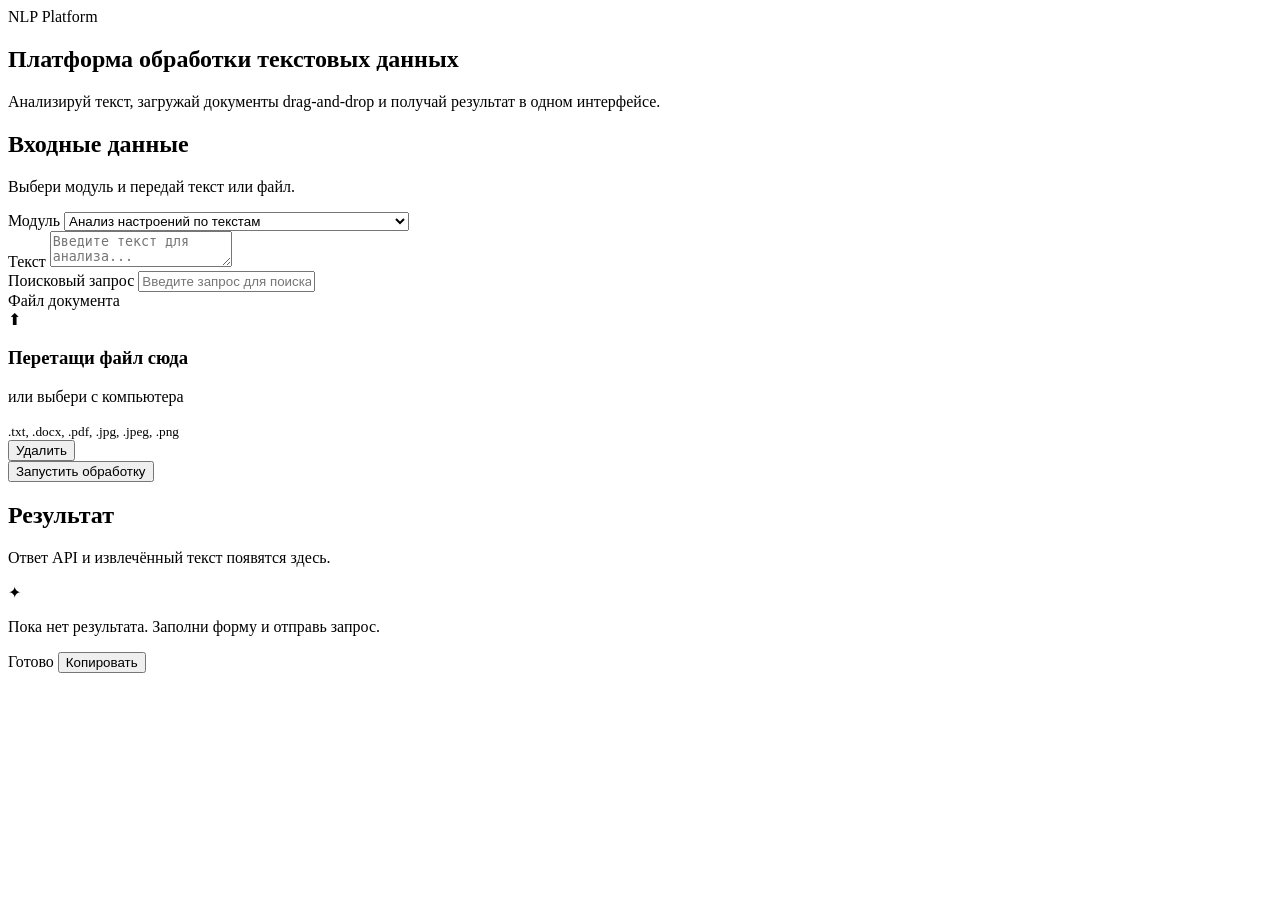
==== source/v2/rus_text_platform/web/templates/index.html @ 0b6fd5dc "added_module_parsing" ====
<!DOCTYPE html>
<html lang="ru">
<head>
    <meta charset="UTF-8">
    <meta name="viewport" content="width=device-width, initial-scale=1.0">
    <title>Russian Text Platform</title>
    <link rel="stylesheet" href="/static/style.css">
</head>
<body>
    <div class="page-bg"></div>

    <main class="app-shell">
        <section class="hero-card">
            <div class="hero-badge">NLP Platform</div>
            <h1>Платформа обработки текстовых данных</h1>
            <p class="hero-subtitle">
                Анализируй текст, загружай документы drag-and-drop и получай результат в одном интерфейсе.
            </p>
        </section>

        <section class="workspace">
            <div class="panel panel-form">
                <div class="panel-header">
                    <h2>Входные данные</h2>
                    <p>Выбери модуль и передай текст или файл.</p>
                </div>

                <form id="text-form" class="form-grid">
                    <div class="field">
                        <label for="module-select">Модуль</label>
                        <select name="module_type" id="module-select">
                            <option>Анализ настроений по текстам</option>
                            <option>Обработка неструктурированных текстовых данных</option>
                            <option>Поиск текстовых данных в системе</option>
                            <option>Обработка текстовых документов</option>
                        </select>
                    </div>

                    <div class="field" id="text-field">
                        <label for="text-input">Текст</label>
                        <textarea
                            id="text-input"
                            name="text"
                            placeholder="Введите текст для анализа..."
                        ></textarea>
                    </div>

                    <div class="field hidden" id="query-field">
                        <label for="query-input">Поисковый запрос</label>
                        <input
                            type="text"
                            name="query"
                            id="query-input"
                            placeholder="Введите запрос для поиска..."
                        >
                    </div>

                    <div class="field hidden" id="file-field">
                        <label>Файл документа</label>

                        <div class="dropzone" id="dropzone">
                            <input type="file" id="file-input" name="file" hidden
                                   accept=".txt,.docx,.pdf,.jpg,.jpeg,.png">
                            <div class="dropzone-inner">
                                <div class="drop-icon">⬆</div>
                                <h3>Перетащи файл сюда</h3>
                                <p>или <span id="browse-link">выбери с компьютера</span></p>
                                <small>.txt, .docx, .pdf, .jpg, .jpeg, .png</small>
                            </div>
                        </div>

                        <div class="file-meta hidden" id="file-meta">
                            <span class="file-name" id="file-name"></span>
                            <button type="button" class="file-remove" id="file-remove">Удалить</button>
                        </div>
                    </div>

                    <div class="actions">
                        <button type="submit" class="primary-btn" id="submit-btn">
                            <span class="btn-text">Запустить обработку</span>
                            <span class="btn-loader hidden" id="btn-loader"></span>
                        </button>
                    </div>
                </form>
            </div>

            <div class="panel panel-result">
                <div class="panel-header">
                    <h2>Результат</h2>
                    <p>Ответ API и извлечённый текст появятся здесь.</p>
                </div>

                <div class="result-placeholder" id="result-placeholder">
                    <div class="placeholder-icon">✦</div>
                    <p>Пока нет результата. Заполни форму и отправь запрос.</p>
                </div>

                <div class="result-container hidden" id="result-container">
                    <div class="result-toolbar">
                        <span class="result-status" id="result-status">Готово</span>
                        <button type="button" class="ghost-btn" id="copy-result-btn">Копировать</button>
                    </div>

                    <pre id="result-pre"></pre>
                </div>
            </div>
        </section>
    </main>

    <script>
        const moduleSelect = document.getElementById('module-select');
        const textField = document.getElementById('text-field');
        const queryField = document.getElementById('query-field');
        const fileField = document.getElementById('file-field');

        const form = document.getElementById('text-form');
        const resultContainer = document.getElementById('result-container');
        const resultPlaceholder = document.getElementById('result-placeholder');
        const resultPre = document.getElementById('result-pre');
        const resultStatus = document.getElementById('result-status');

        const submitBtn = document.getElementById('submit-btn');
        const btnText = document.querySelector('.btn-text');
        const btnLoader = document.getElementById('btn-loader');

        const dropzone = document.getElementById('dropzone');
        const fileInput = document.getElementById('file-input');
        const browseLink = document.getElementById('browse-link');
        const fileMeta = document.getElementById('file-meta');
        const fileName = document.getElementById('file-name');
        const fileRemove = document.getElementById('file-remove');
        const copyResultBtn = document.getElementById('copy-result-btn');

        function updateUIByModule() {
            const selected = moduleSelect.value;

            queryField.classList.add('hidden');
            fileField.classList.add('hidden');
            textField.classList.remove('hidden');

            if (selected === "Поиск текстовых данных в системе") {
                queryField.classList.remove('hidden');
            }

            if (selected === "Обработка текстовых документов") {
                fileField.classList.remove('hidden');
                textField.classList.add('hidden');
            }
        }

        function setSelectedFile(file) {
            const dt = new DataTransfer();
            dt.items.add(file);
            fileInput.files = dt.files;

            fileName.textContent = `${file.name} • ${(file.size / 1024).toFixed(1)} KB`;
            fileMeta.classList.remove('hidden');
            dropzone.classList.add('has-file');
        }

        function clearSelectedFile() {
            fileInput.value = '';
            fileMeta.classList.add('hidden');
            fileName.textContent = '';
            dropzone.classList.remove('has-file');
        }

        moduleSelect.addEventListener('change', updateUIByModule);
        updateUIByModule();

        browseLink.addEventListener('click', (e) => {
            e.stopPropagation();
            fileInput.click();
        });

        dropzone.addEventListener('click', () => {
            fileInput.click();
        });

        fileInput.addEventListener('change', (e) => {
            const file = e.target.files[0];
            if (file) setSelectedFile(file);
        });

        fileRemove.addEventListener('click', clearSelectedFile);

        // Критично: запрещаем браузеру открывать файл при drop на окно
        ['dragenter', 'dragover', 'dragleave', 'drop'].forEach(eventName => {
            window.addEventListener(eventName, (e) => {
                e.preventDefault();
                e.stopPropagation();
            });
            document.addEventListener(eventName, (e) => {
                e.preventDefault();
                e.stopPropagation();
            });
        });

        ['dragenter', 'dragover'].forEach(eventName => {
            dropzone.addEventListener(eventName, (e) => {
                e.preventDefault();
                e.stopPropagation();
                dropzone.classList.add('dragover');
            });
        });

        ['dragleave', 'drop'].forEach(eventName => {
            dropzone.addEventListener(eventName, (e) => {
                e.preventDefault();
                e.stopPropagation();
                dropzone.classList.remove('dragover');
            });
        });

        dropzone.addEventListener('drop', (e) => {
            e.preventDefault();
            e.stopPropagation();

            const files = e.dataTransfer.files;
            if (files && files.length > 0) {
                setSelectedFile(files[0]);
            }
        });

        form.addEventListener('submit', async function(e) {
            e.preventDefault();

            const formData = new FormData();
            formData.append('module_type', moduleSelect.value);
            formData.append('text', document.getElementById('text-input').value || '');
            formData.append('query', document.getElementById('query-input').value || '');

            if (fileInput.files[0]) {
                formData.append('file', fileInput.files[0]);
            }

            submitBtn.disabled = true;
            btnText.textContent = 'Обработка...';
            btnLoader.classList.remove('hidden');

            try {
                const response = await fetch('/process', {
                    method: 'POST',
                    body: formData
                });

                const result = await response.json();

                resultPlaceholder.classList.add('hidden');
                resultContainer.classList.remove('hidden');
                resultStatus.textContent = response.ok ? 'Успешно' : 'Ошибка';
                resultPre.textContent = JSON.stringify(result, null, 2);
            } catch (error) {
                resultPlaceholder.classList.add('hidden');
                resultContainer.classList.remove('hidden');
                resultStatus.textContent = 'Ошибка';
                resultPre.textContent = JSON.stringify({
                    error: 'Не удалось выполнить запрос',
                    details: String(error)
                }, null, 2);
            } finally {
                submitBtn.disabled = false;
                btnText.textContent = 'Запустить обработку';
                btnLoader.classList.add('hidden');
            }
        });

        copyResultBtn.addEventListener('click', async () => {
            try {
                await navigator.clipboard.writeText(resultPre.textContent);
                copyResultBtn.textContent = 'Скопировано';
                setTimeout(() => {
                    copyResultBtn.textContent = 'Копировать';
                }, 1200);
            } catch {
                copyResultBtn.textContent = 'Ошибка';
            }
        });
    </script>
</body>
</html>
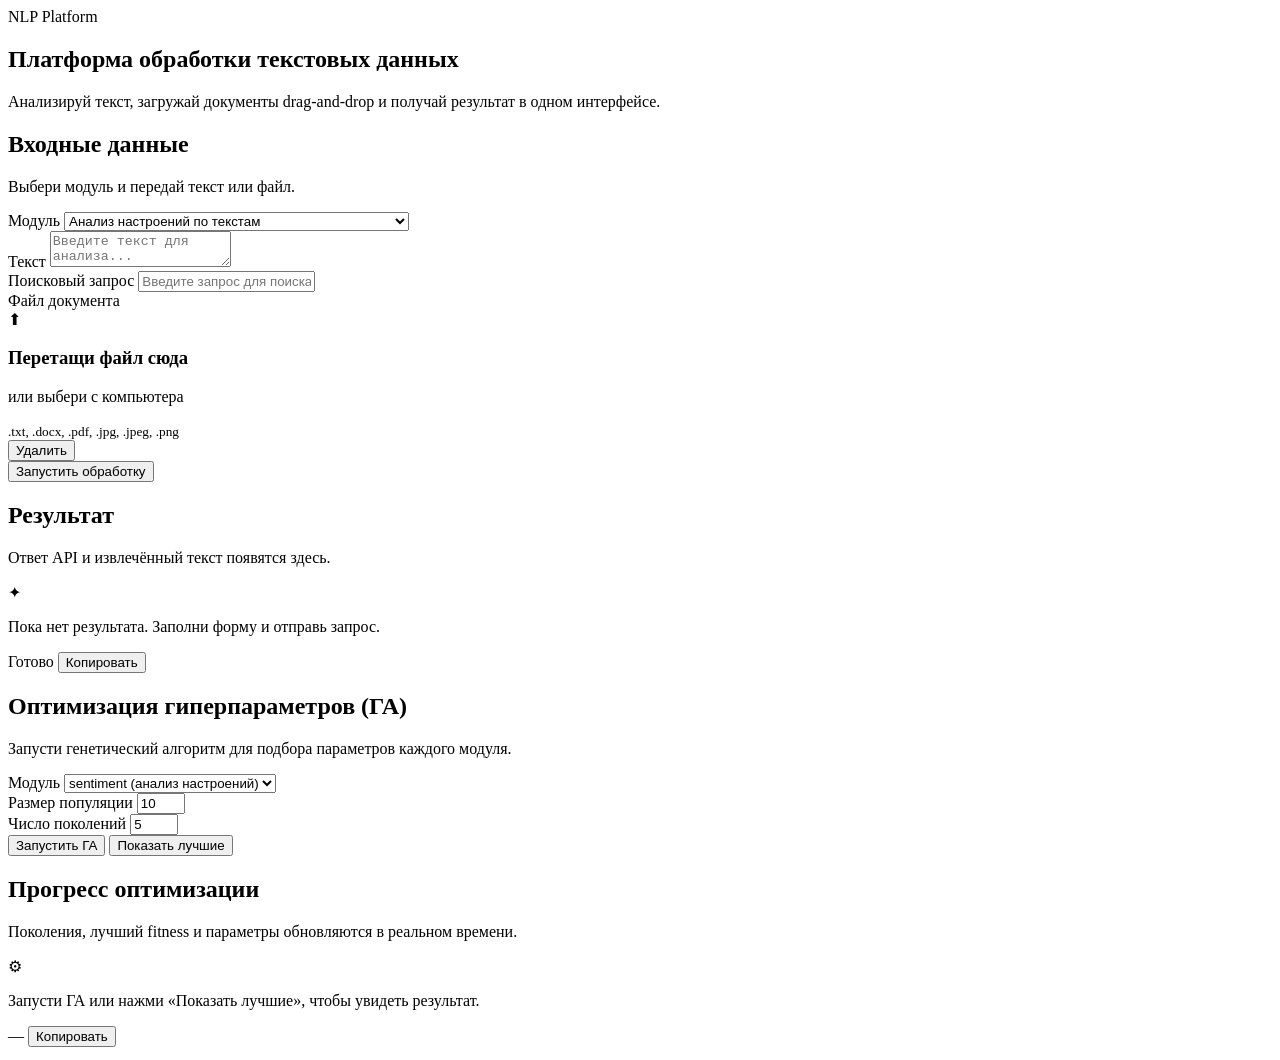
==== commit ba0f2b7e: "Add genetic algorithm hyperparameter tuning for all NLP modules Implements DEAP-based GA to optimize" ====
--- a/source/v2/rus_text_platform/web/templates/index.html
+++ b/source/v2/rus_text_platform/web/templates/index.html
@@ -105,6 +105,62 @@
                 </div>
             </div>
         </section>
+
+        <section class="workspace">
+            <div class="panel panel-form">
+                <div class="panel-header">
+                    <h2>Оптимизация гиперпараметров (ГА)</h2>
+                    <p>Запусти генетический алгоритм для подбора параметров каждого модуля.</p>
+                </div>
+
+                <div class="form-grid">
+                    <div class="field">
+                        <label for="ga-module">Модуль</label>
+                        <select id="ga-module">
+                            <option value="sentiment">sentiment (анализ настроений)</option>
+                            <option value="search">search (поиск документов)</option>
+                            <option value="text_processing">text_processing (NER pipeline)</option>
+                        </select>
+                    </div>
+
+                    <div class="field">
+                        <label for="ga-population">Размер популяции</label>
+                        <input type="number" id="ga-population" value="10" min="2" max="50">
+                    </div>
+
+                    <div class="field">
+                        <label for="ga-generations">Число поколений</label>
+                        <input type="number" id="ga-generations" value="5" min="1" max="50">
+                    </div>
+
+                    <div class="actions">
+                        <button type="button" class="primary-btn" id="ga-start-btn">Запустить ГА</button>
+                        <button type="button" class="ghost-btn" id="ga-best-btn">Показать лучшие</button>
+                    </div>
+                </div>
+            </div>
+
+            <div class="panel panel-result">
+                <div class="panel-header">
+                    <h2>Прогресс оптимизации</h2>
+                    <p>Поколения, лучший fitness и параметры обновляются в реальном времени.</p>
+                </div>
+
+                <div class="result-placeholder" id="ga-placeholder">
+                    <div class="placeholder-icon">⚙</div>
+                    <p>Запусти ГА или нажми «Показать лучшие», чтобы увидеть результат.</p>
+                </div>
+
+                <div class="result-container hidden" id="ga-container">
+                    <div class="result-toolbar">
+                        <span class="result-status" id="ga-status">—</span>
+                        <button type="button" class="ghost-btn" id="ga-copy-btn">Копировать</button>
+                    </div>
+
+                    <pre id="ga-output"></pre>
+                </div>
+            </div>
+        </section>
     </main>
 
     <script>
@@ -140,6 +196,7 @@
 
             if (selected === "Поиск текстовых данных в системе") {
                 queryField.classList.remove('hidden');
+                textField.classList.add('hidden');
             }
 
             if (selected === "Обработка текстовых документов") {
@@ -276,6 +333,130 @@
                 copyResultBtn.textContent = 'Ошибка';
             }
         });
+
+        // ===== GA optimization panel =====
+        const gaModule = document.getElementById('ga-module');
+        const gaPopulation = document.getElementById('ga-population');
+        const gaGenerations = document.getElementById('ga-generations');
+        const gaStartBtn = document.getElementById('ga-start-btn');
+        const gaBestBtn = document.getElementById('ga-best-btn');
+        const gaPlaceholder = document.getElementById('ga-placeholder');
+        const gaContainer = document.getElementById('ga-container');
+        const gaOutput = document.getElementById('ga-output');
+        const gaStatus = document.getElementById('ga-status');
+        const gaCopyBtn = document.getElementById('ga-copy-btn');
+
+        let gaPollTimer = null;
+
+        function showGaPanel(text, status) {
+            gaPlaceholder.classList.add('hidden');
+            gaContainer.classList.remove('hidden');
+            gaOutput.textContent = text;
+            gaStatus.textContent = status;
+        }
+
+        function stopPolling() {
+            if (gaPollTimer) {
+                clearInterval(gaPollTimer);
+                gaPollTimer = null;
+            }
+        }
+
+        async function pollStatus(module, jobId) {
+            try {
+                const r = await fetch(`/optimize/${module}/status/${jobId}`);
+                const data = await r.json();
+
+                const lines = [
+                    `module=${data.module}`,
+                    `status=${data.status}`,
+                    `generation=${data.generation}/${data.total_generations}`,
+                    `progress=${(data.progress * 100).toFixed(1)}%`,
+                    `best_fitness=${data.best_fitness ?? '—'}`,
+                    `best_params=${JSON.stringify(data.best_params, null, 2)}`,
+                ];
+                if (data.error) lines.push(`error=${data.error}`);
+                if (data.history && data.history.length) {
+                    lines.push('history:');
+                    data.history.forEach(h => {
+                        lines.push(
+                            `  gen=${h.generation}  ` +
+                            `best=${h.best_fitness.toFixed(4)}  ` +
+                            `avg=${h.avg_fitness.toFixed(4)}`
+                        );
+                    });
+                }
+                showGaPanel(lines.join('\n'), data.status);
+
+                if (data.status === 'done' || data.status === 'error') {
+                    stopPolling();
+                    gaStartBtn.disabled = false;
+                    gaStartBtn.textContent = 'Запустить ГА';
+                }
+            } catch (e) {
+                showGaPanel(`Ошибка опроса: ${e}`, 'error');
+                stopPolling();
+                gaStartBtn.disabled = false;
+                gaStartBtn.textContent = 'Запустить ГА';
+            }
+        }
+
+        gaStartBtn.addEventListener('click', async () => {
+            stopPolling();
+            const module = gaModule.value;
+            const formData = new FormData();
+            formData.append('population', gaPopulation.value);
+            formData.append('generations', gaGenerations.value);
+
+            gaStartBtn.disabled = true;
+            gaStartBtn.textContent = 'Запущено...';
+            showGaPanel('Запуск...', 'queued');
+
+            try {
+                const r = await fetch(`/optimize/${module}`, {
+                    method: 'POST',
+                    body: formData,
+                });
+                const data = await r.json();
+
+                if (!r.ok) {
+                    showGaPanel(JSON.stringify(data, null, 2), 'error');
+                    gaStartBtn.disabled = false;
+                    gaStartBtn.textContent = 'Запустить ГА';
+                    return;
+                }
+
+                const jobId = data.job_id;
+                pollStatus(module, jobId);
+                gaPollTimer = setInterval(() => pollStatus(module, jobId), 1000);
+            } catch (e) {
+                showGaPanel(`Ошибка запуска: ${e}`, 'error');
+                gaStartBtn.disabled = false;
+                gaStartBtn.textContent = 'Запустить ГА';
+            }
+        });
+
+        gaBestBtn.addEventListener('click', async () => {
+            stopPolling();
+            const module = gaModule.value;
+            try {
+                const r = await fetch(`/optimize/${module}/best`);
+                const data = await r.json();
+                showGaPanel(JSON.stringify(data, null, 2), r.ok ? 'done' : 'no data');
+            } catch (e) {
+                showGaPanel(`Ошибка: ${e}`, 'error');
+            }
+        });
+
+        gaCopyBtn.addEventListener('click', async () => {
+            try {
+                await navigator.clipboard.writeText(gaOutput.textContent);
+                gaCopyBtn.textContent = 'Скопировано';
+                setTimeout(() => { gaCopyBtn.textContent = 'Копировать'; }, 1200);
+            } catch {
+                gaCopyBtn.textContent = 'Ошибка';
+            }
+        });
     </script>
 </body>
 </html>
